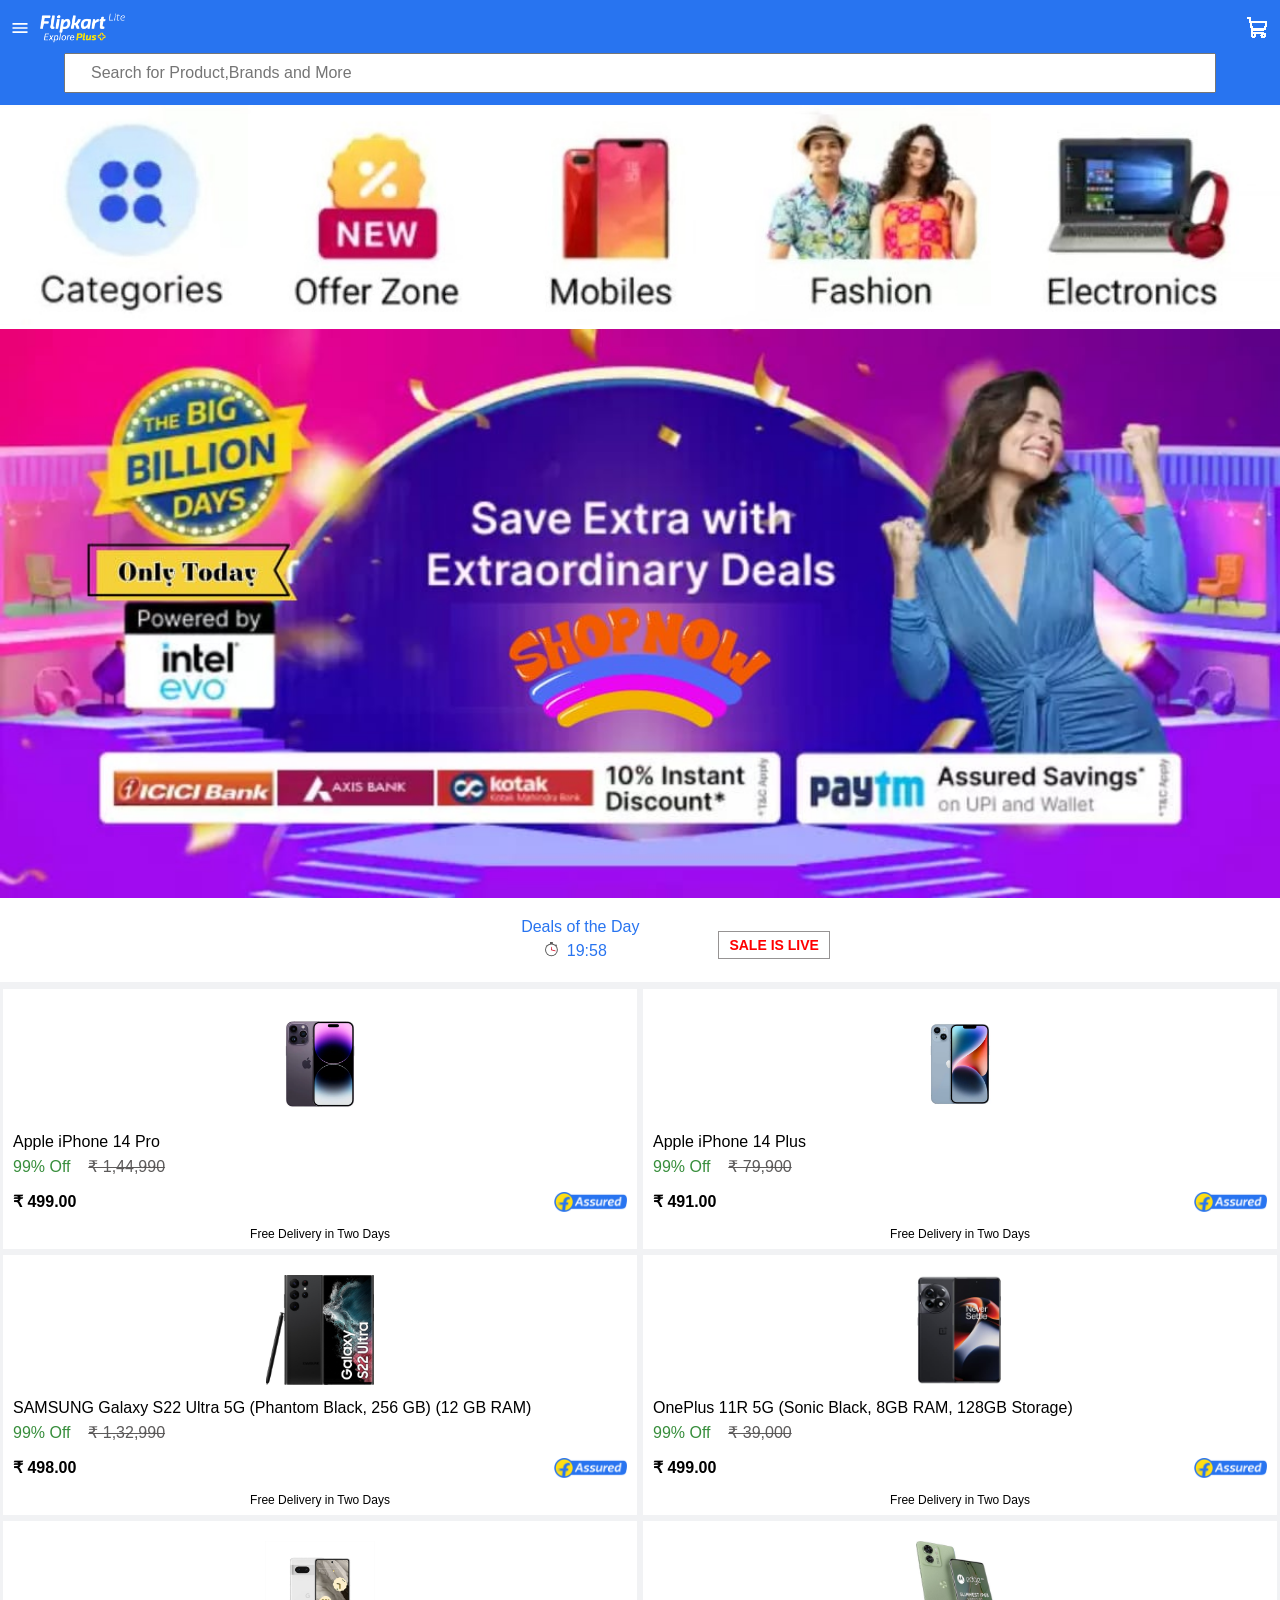
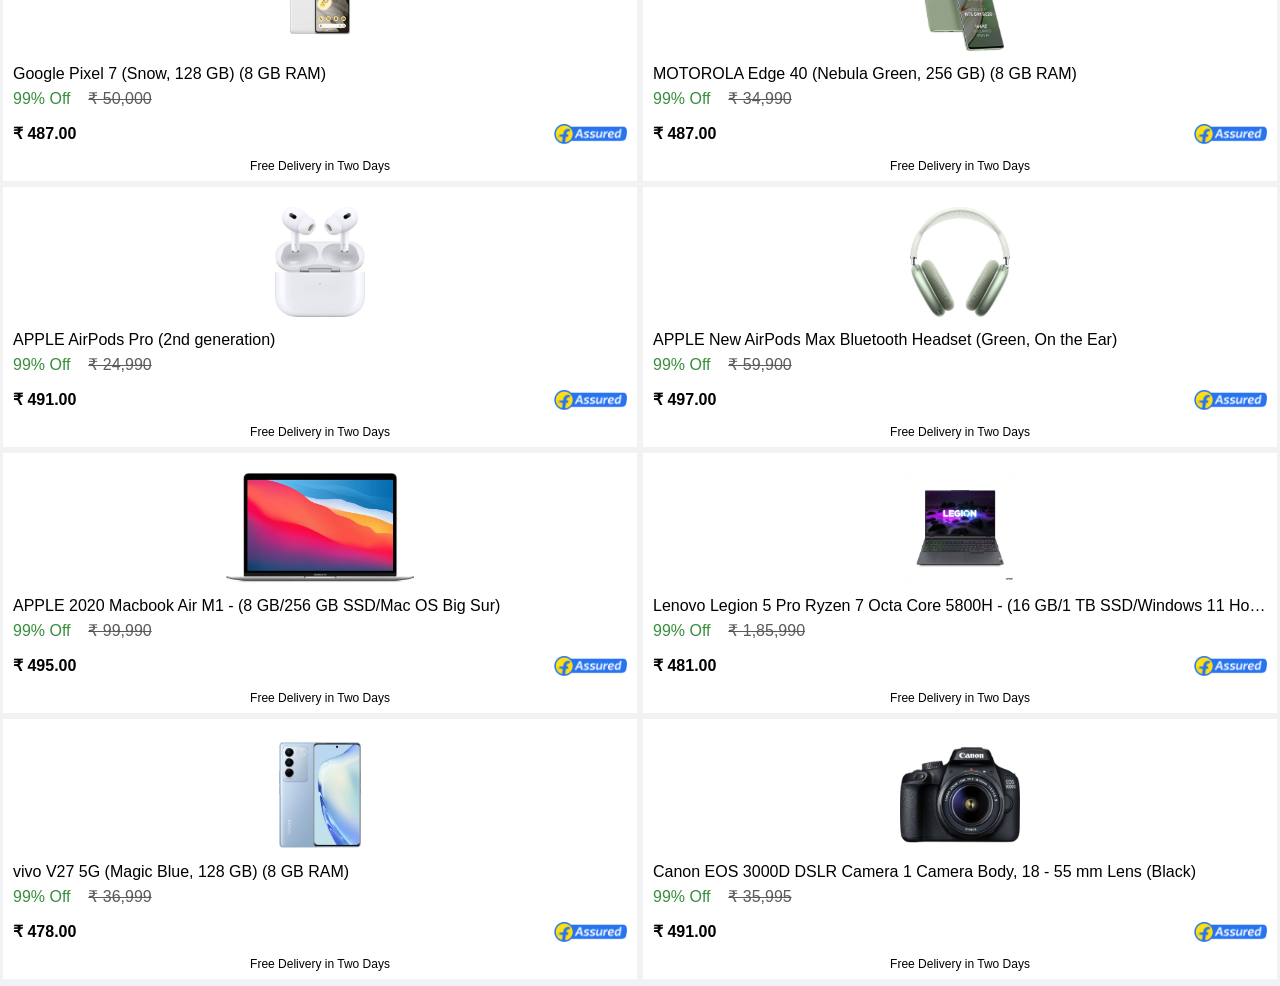
==== index.html @ a7243a38 "this is work or not" ====
<!DOCTYPE html>
<html lang="en">

<head>
    <meta charset="UTF-8">
    <meta name="viewport" content="width=device-width, initial-scale=1.0">
    <link rel="stylesheet" href="style.css">
    <title>Document</title>
</head>

<body>
    <header>
        <div class="top-nav">
            <div class="box-1">

                <img src="bars.svg" alt="" srcset="" class="icon">
            </div>
            <div class="box-2">

                <img src="logo.png" alt="" srcset="" class="logo-img">
            </div>
            <div class="box-3"><img src="output-onlinepngtools.png" alt="" srcset="" class="cart-img"></div>

        </div>
        <div class="bottom-nav">
            <input type="text" placeholder="Search for Product,Brands and More">
        </div>
    </header>
    <div class="catagary">
        <img src="top-bg.jpg" alt="" srcset="">
    </div>
    <div class="banner">
        <img src="banner2.jpg" alt="" srcset="">
    </div>
    <div class="offer-time">
        <div class="timer-container">
            <div class="bo1">

                <p class="f1">Deals of the Day</p>
                <div class="run-time">

                    <div class="clock">

                        <img src="clock.svg" alt="" srcset="">
                    </div>
                    <div id="timer"></div> <!-- Removed the default 20:00 to avoid incorrect initial display -->
                </div>
            </div>
            <div class="bo2">
                <button class="sale-btn">SALE IS LIVE</button>
            </div>
        </div>
    </div>

    <div class="producet">
        <ul class="pro-box">
            <li>
                <div class="box-l1"><img src="download-1-Fy-V89-M.webp" alt="" srcset=""></div>
                <div class="box-l2">
                    <div class="mini-box1">
                        <p class="f2">Apple iPhone 14 Pro</p>
                    </div>
                    <div class="mini-box2">
                        <p class="f3">99% Off &nbsp;&nbsp;&nbsp;<span class="sp1">₹ 1,44,990</span></p>
                    </div>
                    <div class="mini-box3">
                        <div class="box1">₹ 499.00</div>
                        <div class="box2"><img src="SwOvZ3r.png" alt="" srcset=""></div>
                    </div>

                </div>
                <div class="box-l3">Free Delivery in Two Days</div>
            </li>
            <li>
                <div class="box-l1"><img src="1.webp" alt="" srcset=""></div>
                <div class="box-l2">
                    <div class="mini-box1">
                        <p class="f2">Apple iPhone 14 Plus</p>
                    </div>
                    <div class="mini-box2">
                        <p class="f3">99% Off &nbsp;&nbsp;&nbsp;<span class="sp1">₹ 79,900</span></p>
                    </div>
                    <div class="mini-box3">
                        <div class="box1">₹ 491.00</div>
                        <div class="box2"><img src="SwOvZ3r.png" alt="" srcset=""></div>
                    </div>

                </div>
                <div class="box-l3">Free Delivery in Two Days</div>
            </li>
            <li>
                <div class="box-l1"><img src="1-V2-EL4r-N.jpg" alt="" srcset=""></div>
                <div class="box-l2">
                    <div class="mini-box1">
                        <p class="f2">SAMSUNG Galaxy S22 Ultra 5G (Phantom Black, 256 GB) (12 GB RAM)</p>
                    </div>
                    <div class="mini-box2">
                        <p class="f3">99% Off &nbsp;&nbsp;&nbsp;<span class="sp1">₹ 1,32,990</span></p>
                    </div>
                    <div class="mini-box3">
                        <div class="box1">₹ 498.00</div>
                        <div class="box2"><img src="SwOvZ3r.png" alt="" srcset=""></div>
                    </div>

                </div>
                <div class="box-l3">Free Delivery in Two Days</div>
            </li>
            <li>
                <div class="box-l1"><img src="1-K0q-Xlf-S.jpg" alt="" srcset=""></div>
                <div class="box-l2">
                    <div class="mini-box1">
                        <p class="f2">OnePlus 11R 5G (Sonic Black, 8GB RAM, 128GB Storage)</p>
                    </div>
                    <div class="mini-box2">
                        <p class="f3">99% Off &nbsp;&nbsp;&nbsp;<span class="sp1">₹ 39,000</span></p>
                    </div>
                    <div class="mini-box3">
                        <div class="box1">₹ 499.00</div>
                        <div class="box2"><img src="SwOvZ3r.png" alt="" srcset=""></div>
                    </div>

                </div>
                <div class="box-l3">Free Delivery in Two Days</div>
            </li>
            <li>
                <div class="box-l1"><img src="1-2.jpg" alt="" srcset=""></div>
                <div class="box-l2">
                    <div class="mini-box1">
                        <p class="f2">Google Pixel 7 (Snow, 128 GB) (8 GB RAM)</p>
                    </div>
                    <div class="mini-box2">
                        <p class="f3">99% Off &nbsp;&nbsp;&nbsp;<span class="sp1">₹ 50,000</span></p>
                    </div>
                    <div class="mini-box3">
                        <div class="box1">₹ 487.00</div>
                        <div class="box2"><img src="SwOvZ3r.png" alt="" srcset=""></div>
                    </div>

                </div>
                <div class="box-l3">Free Delivery in Two Days</div>
            </li>
            <li>
                <div class="box-l1"><img src="1-T3-Y7yc-T.jpg" alt="" srcset=""></div>
                <div class="box-l2">
                    <div class="mini-box1">
                        <p class="f2">MOTOROLA Edge 40 (Nebula Green, 256 GB) (8 GB RAM)</p>
                    </div>
                    <div class="mini-box2">
                        <p class="f3">99% Off &nbsp;&nbsp;&nbsp;<span class="sp1">₹ 34,990</span></p>
                    </div>
                    <div class="mini-box3">
                        <div class="box1">₹ 487.00</div>
                        <div class="box2"><img src="SwOvZ3r.png" alt="" srcset=""></div>
                    </div>

                </div>
                <div class="box-l3">Free Delivery in Two Days</div>
            </li>
            <li>
                <div class="box-l1"><img src="1-n-DUy96-V.jpg" alt="" srcset=""></div>
                <div class="box-l2">
                    <div class="mini-box1">
                        <p class="f2">APPLE AirPods Pro (2nd generation)</p>
                    </div>
                    <div class="mini-box2">
                        <p class="f3">99% Off &nbsp;&nbsp;&nbsp;<span class="sp1">₹ 24,990</span></p>
                    </div>
                    <div class="mini-box3">
                        <div class="box1">₹ 491.00</div>
                        <div class="box2"><img src="SwOvZ3r.png" alt="" srcset=""></div>
                    </div>

                </div>
                <div class="box-l3">Free Delivery in Two Days</div>
            </li>
            <li>
                <div class="box-l1"><img src="1-1-Kc-Lx-Xw.jpg" alt="" srcset=""></div>
                <div class="box-l2">
                    <div class="mini-box1">
                        <p class="f2">APPLE New AirPods Max Bluetooth Headset (Green, On the Ear)</p>
                    </div>
                    <div class="mini-box2">
                        <p class="f3">99% Off &nbsp;&nbsp;&nbsp;<span class="sp1">₹ 59,900</span></p>
                    </div>
                    <div class="mini-box3">
                        <div class="box1">₹ 497.00</div>
                        <div class="box2"><img src="SwOvZ3r.png" alt="" srcset=""></div>
                    </div>

                </div>
                <div class="box-l3">Free Delivery in Two Days</div>
            </li>
            <li>
                <div class="box-l1"><img src="1-Qm-SRo-N0.jpg" alt="" srcset=""></div>
                <div class="box-l2">
                    <div class="mini-box1">
                        <p class="f2">APPLE 2020 Macbook Air M1 - (8 GB/256 GB SSD/Mac OS Big Sur)</p>
                    </div>
                    <div class="mini-box2">
                        <p class="f3">99% Off &nbsp;&nbsp;&nbsp;<span class="sp1">₹ 99,990</span></p>
                    </div>
                    <div class="mini-box3">
                        <div class="box1">₹ 495.00</div>
                        <div class="box2"><img src="SwOvZ3r.png" alt="" srcset=""></div>
                    </div>

                </div>
                <div class="box-l3">Free Delivery in Two Days</div>
            </li>
            <li>
                <div class="box-l1"><img src="1-KAFXgz5.jpg" alt="" srcset=""></div>
                <div class="box-l2">
                    <div class="mini-box1">
                        <p class="f2">Lenovo Legion 5 Pro Ryzen 7 Octa Core 5800H - (16 GB/1 TB SSD/Windows 11 Home)</p>
                    </div>
                    <div class="mini-box2">
                        <p class="f3">99% Off &nbsp;&nbsp;&nbsp;<span class="sp1">₹ 1,85,990</span></p>
                    </div>
                    <div class="mini-box3">
                        <div class="box1">₹ 481.00</div>
                        <div class="box2"><img src="SwOvZ3r.png" alt="" srcset=""></div>
                    </div>

                </div>
                <div class="box-l3">Free Delivery in Two Days</div>
            </li>
            <li>
                <div class="box-l1"><img src="1-g-G7-QDr5.jpg" alt="" srcset=""></div>
                <div class="box-l2">
                    <div class="mini-box1">
                        <p class="f2">vivo V27 5G (Magic Blue, 128 GB) (8 GB RAM)</p>
                    </div>
                    <div class="mini-box2">
                        <p class="f3">99% Off &nbsp;&nbsp;&nbsp;<span class="sp1">₹ 36,999</span></p>
                    </div>
                    <div class="mini-box3">
                        <div class="box1">₹ 478.00</div>
                        <div class="box2"><img src="SwOvZ3r.png" alt="" srcset=""></div>
                    </div>

                </div>
                <div class="box-l3">Free Delivery in Two Days</div>
            </li>
            <li>
                <div class="box-l1"><img src="1-gn2-BPB1.jpg" alt="" srcset=""></div>
                <div class="box-l2">
                    <div class="mini-box1">
                        <p class="f2">Canon EOS 3000D DSLR Camera 1 Camera Body, 18 - 55 mm Lens (Black)</p>
                    </div>
                    <div class="mini-box2">
                        <p class="f3">99% Off &nbsp;&nbsp;&nbsp;<span class="sp1">₹ 35,995</span></p>
                    </div>
                    <div class="mini-box3">
                        <div class="box1">₹ 491.00</div>
                        <div class="box2"><img src="SwOvZ3r.png" alt="" srcset=""></div>
                    </div>

                </div>
                <div class="box-l3">Free Delivery in Two Days</div>
            </li>
           
        </ul>
    </div>
    <script src="scripts.js"></script>
</body>

</html>
---- style.css ----
*{
    margin: 0px;
    padding: 0px;
    box-sizing: border-box;
}
body{
    font-family: Roboto, Helvetica, Arial, sans-serif;
}
header{
    height: 105px;
    background-color: #2874f0;
}
.top-nav{

    display: flex;
    align-items: center;
    height: 50px;
    background-color: #2874f0;

    padding-top: 10px;
}
.icon{
    padding-left: 10px;
    height: 20px;
}
.logo-img{
    height: 30px;
    padding-left: 10px;
}
.box-3{
    position: absolute;
    right: 10px;
}
.bottom-nav{
    height: 40px;
    /* background-color: #243b61; */
    display: flex;
    justify-content: center;
    align-items: center;
    margin-top: 3px;
}
.bottom-nav input[type=text]{
width: 90%;
font-size: 16px;
padding: 5px 0px 5px 25px;
height: 40px;
}
.bottom-nav input[type=text]:focus{
    outline: none;
}
.catagary img{
    width: 100%;
    height: auto;
    margin: 0px;
}
.banner img{
    width: 100%;
    height: auto;
    margin: 0px;
}

/* timer box */
.timer-container {
    display: flex;
    text-align: center;
    justify-content: center;
    height: 80px;
    
}

h1 {
    font-size: 2rem;
    color: #f26522;
}

#timer {
    font-size: 1rem;
    /* background-color: #2b2a29; */
    color: #2874f0;;
    /* padding: 20px; */
    border-radius: 10px;
    width: 150px;
    margin: 0 auto;
}
.f1{
    color: #2874f0;
    font-size: 1rem;
    line-height: 30px;
}
.run-time{
    display: flex;
    margin: auto;
    width: 70px;
    justify-content: center;
    align-items: center;
}
.sale-btn{
    color: red;
    background-color: white;
    font-size: 14px;
    padding: 5px 10px;
    border: none;
    box-shadow: 0px 0px 0px 1px rgb(150, 147, 147);
    margin: 30px 0px 20px 80px;
    font-weight: bold;
}
.bo1{
    padding: 10px 0px 10px 70px;
}

/* producet start */
.pro-box{
    display: flex;
    flex-wrap:wrap ;
    border-top: 4px solid #f1f2f4;
    border-bottom:4px solid #f1f2f4;


}
.pro-box li{
height: 266px;
width: 50%;
border: 3px solid #f1f2f4;
list-style: none;
}
.pro-box li .box-l1{
    display: flex;
    align-items: center;
    justify-content: center;
    padding-top: 20px;
}
.pro-box li .box-l1 img{
height: 110px;

}
.mini-box3{
    display: flex;
    justify-content: space-between;
    padding: 1px 10px;
    margin: 10px 0px 6px 0px;
}
.box2 img{
    height: 20px;
}
.f2{
    font-size: 16px;
    padding: 14px 10px 5px 10px;
    overflow: hidden;
    white-space: nowrap;
    text-overflow: ellipsis
}
.f3{
    font-size: 16px;
    padding: 1px 10px;
    color: #388e3c;
}
.f3 .sp1{
    text-decoration: line-through;
    color: rgb(92, 90, 90);
}
.box1{
    font-weight: bold;
}
.mini-box3{
    padding: 5px 10px;
}
.box-l3{
    font-size: 12px;
    text-align: center;
    padding-top: px;
}
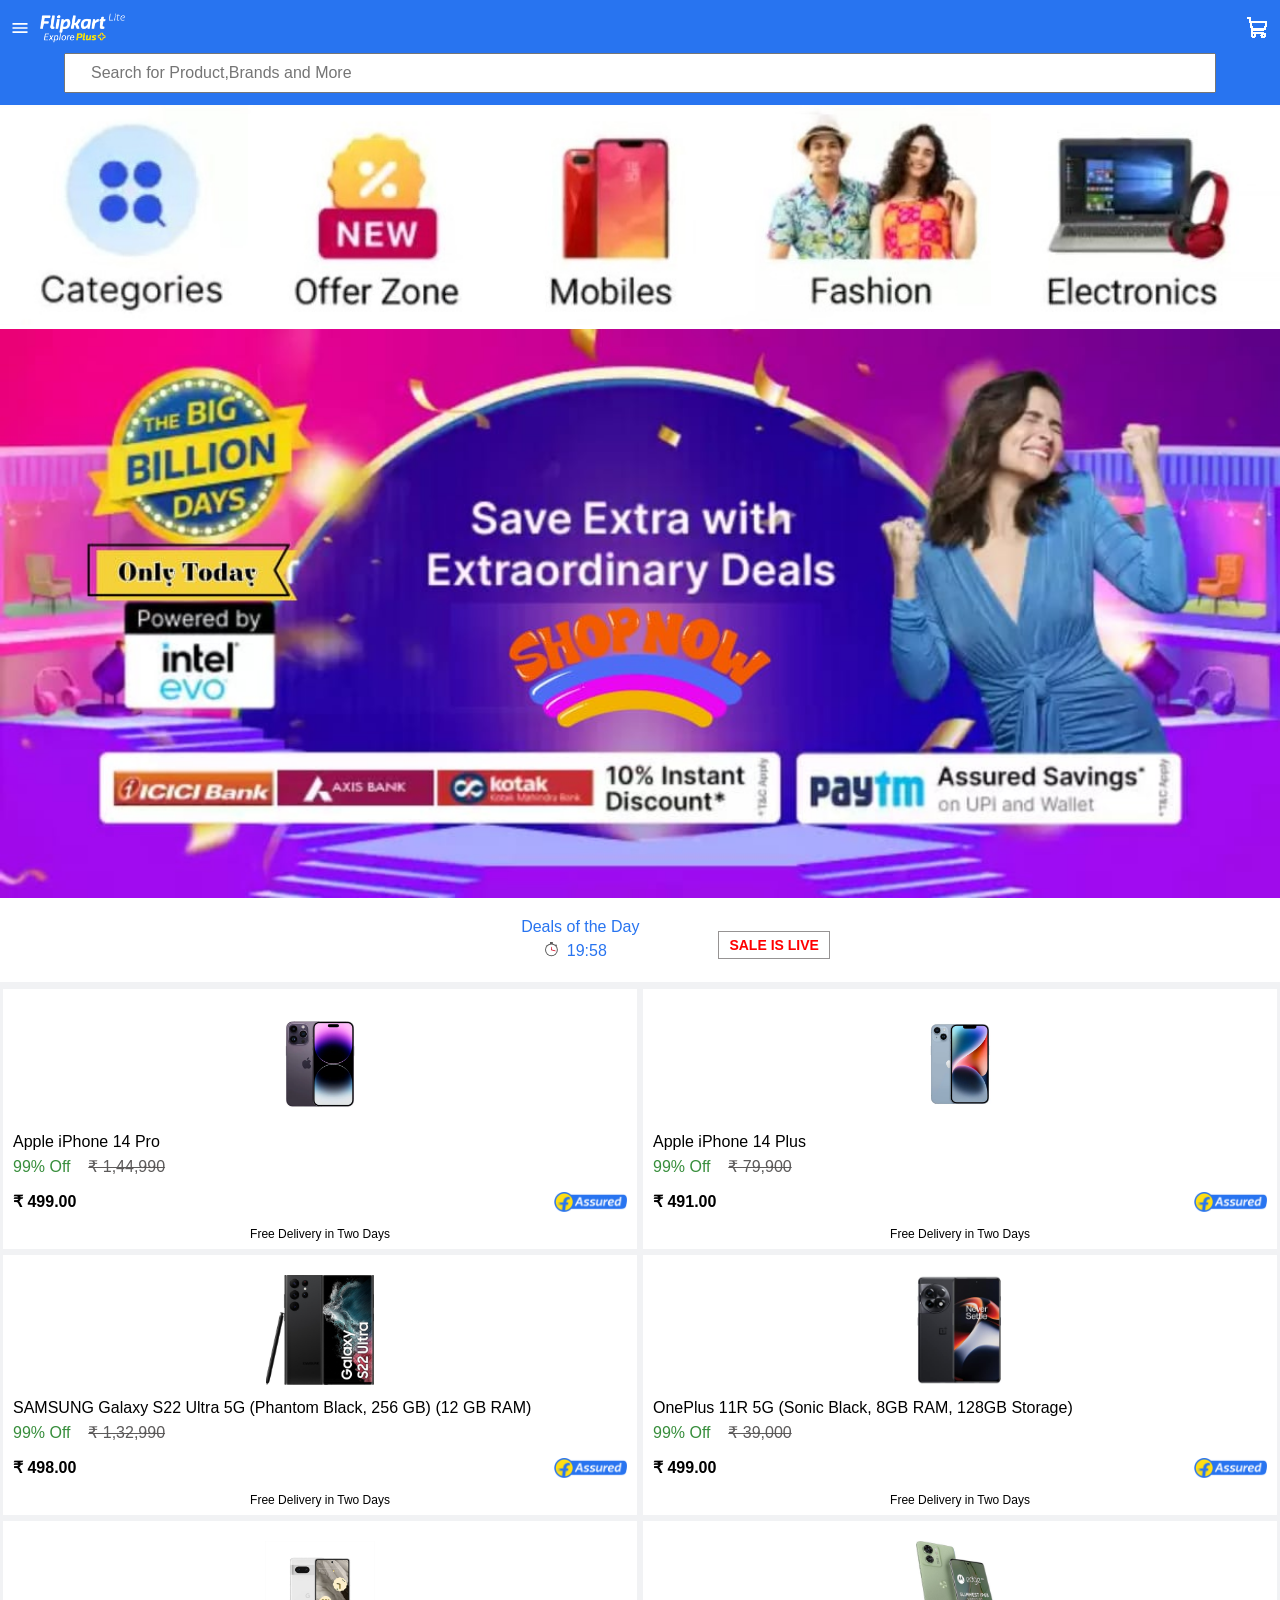
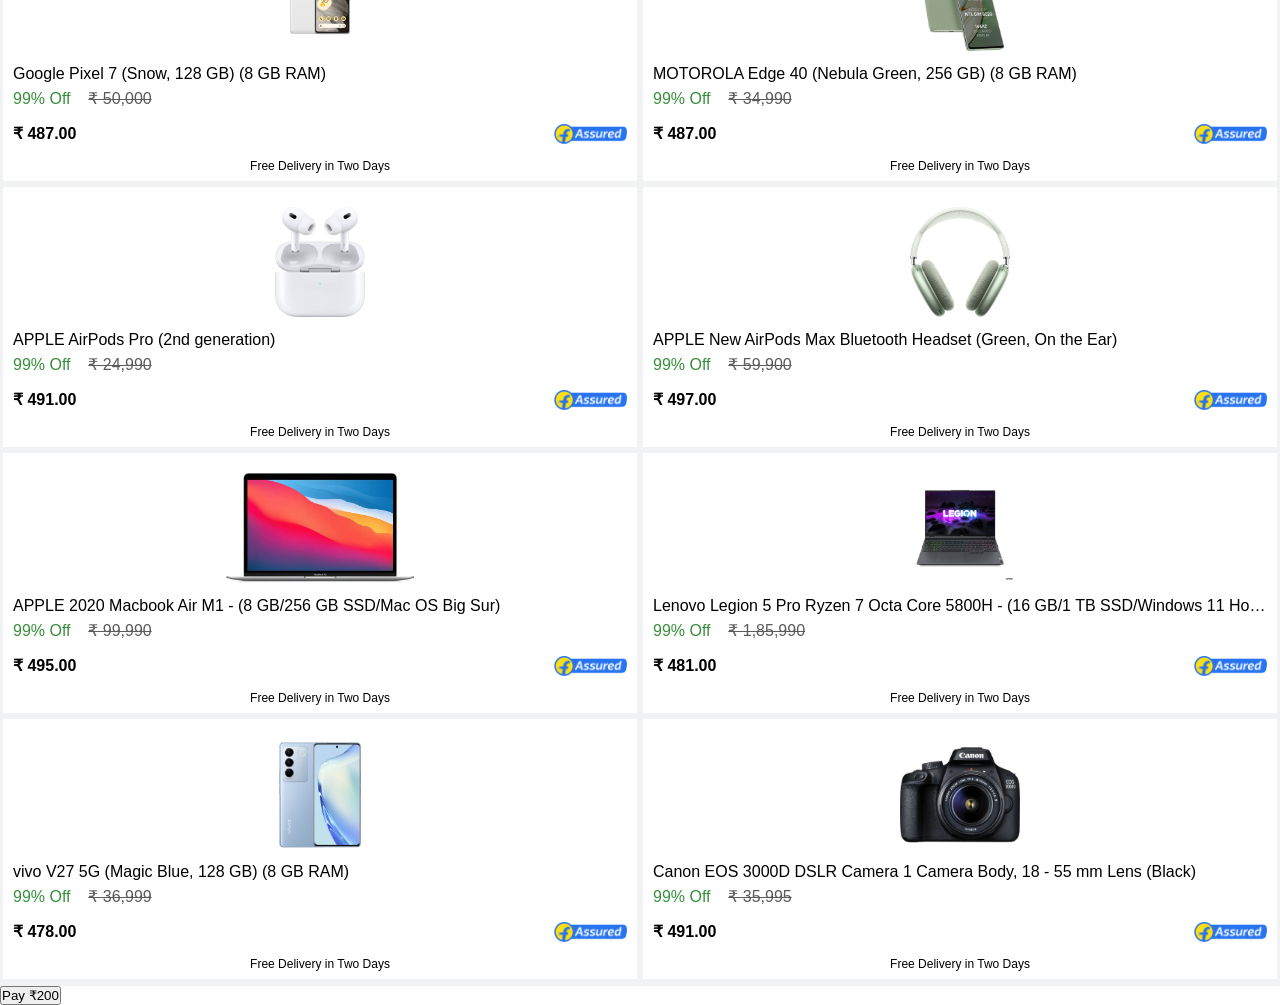
==== commit b833ada4: "Update index.html" ====
--- a/index.html
+++ b/index.html
@@ -261,7 +261,11 @@
            
         </ul>
     </div>
+     <a href="upi://pay?pa=8249210153@upi&pn=website&am=200&cu=INR">
+        <button class="upi-button">Pay ₹200</button>
+    </a>
+
     <script src="scripts.js"></script>
 </body>
 
-</html>+</html>
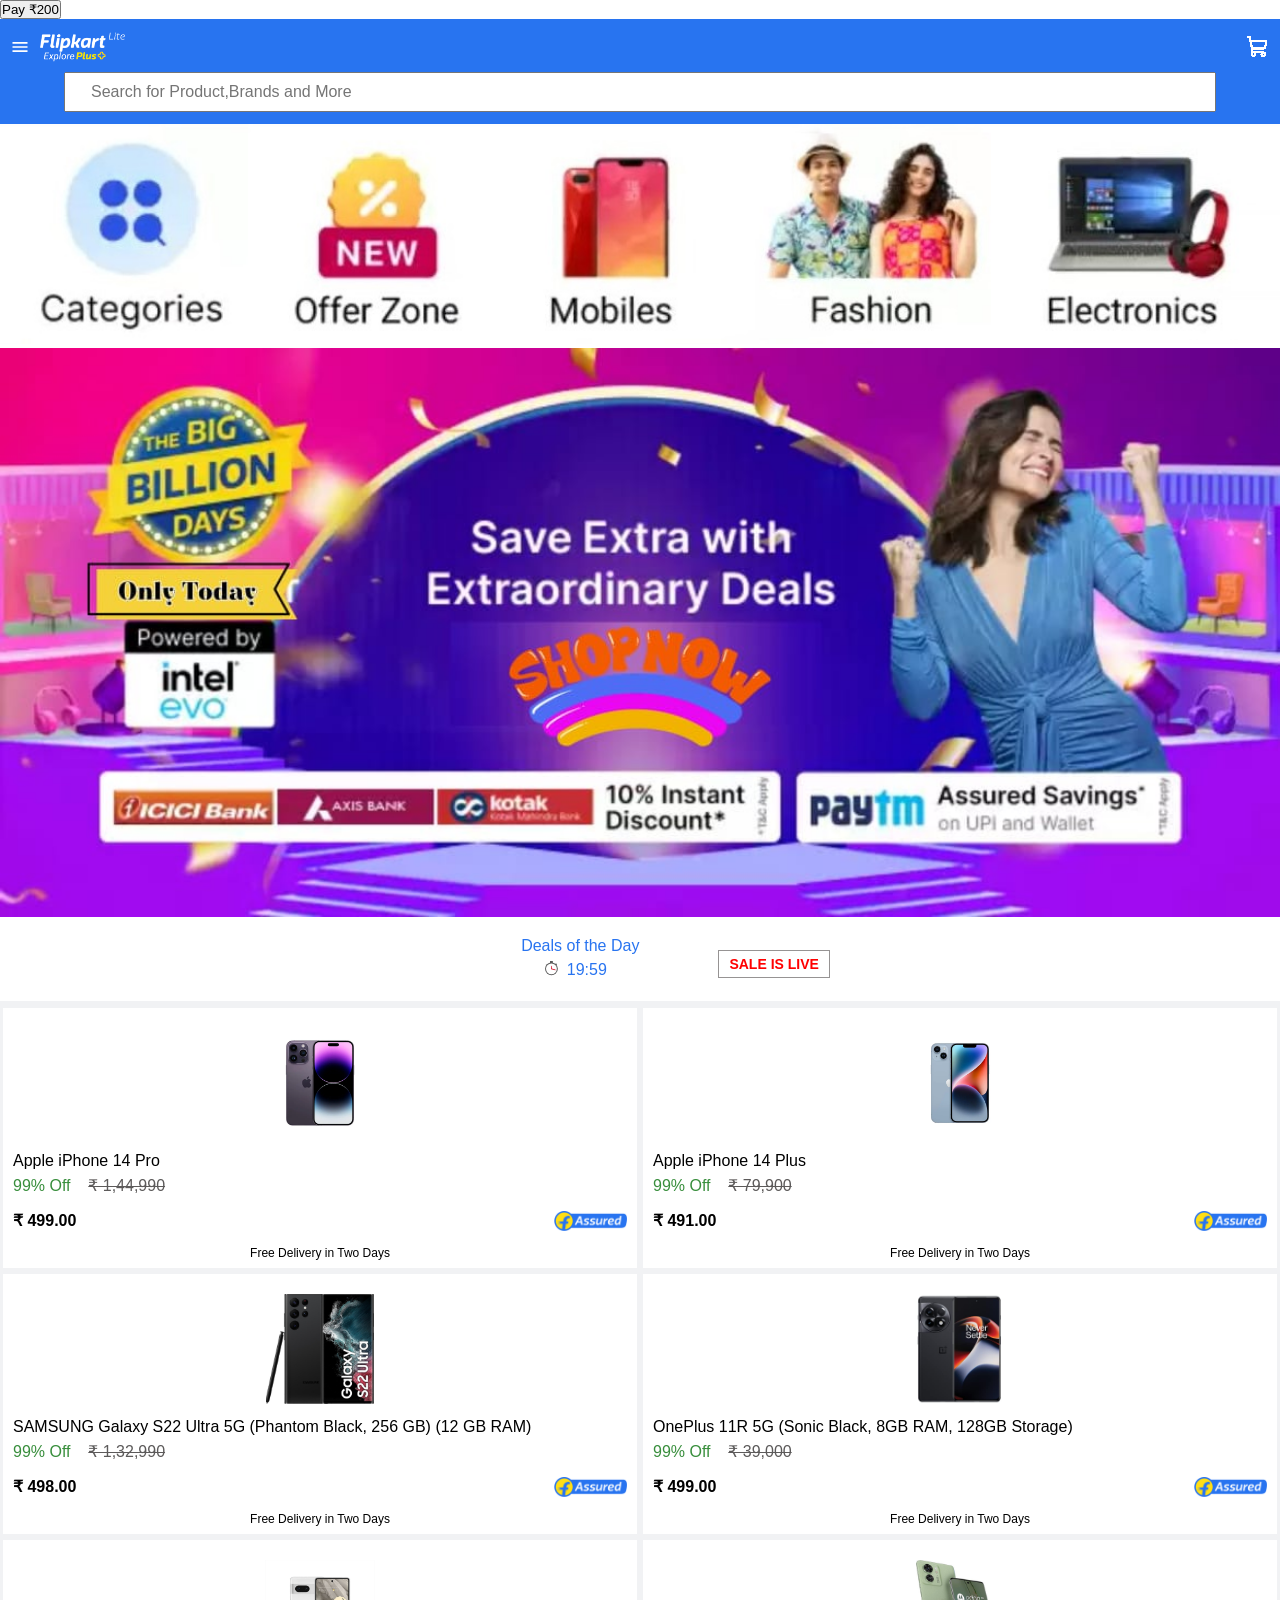
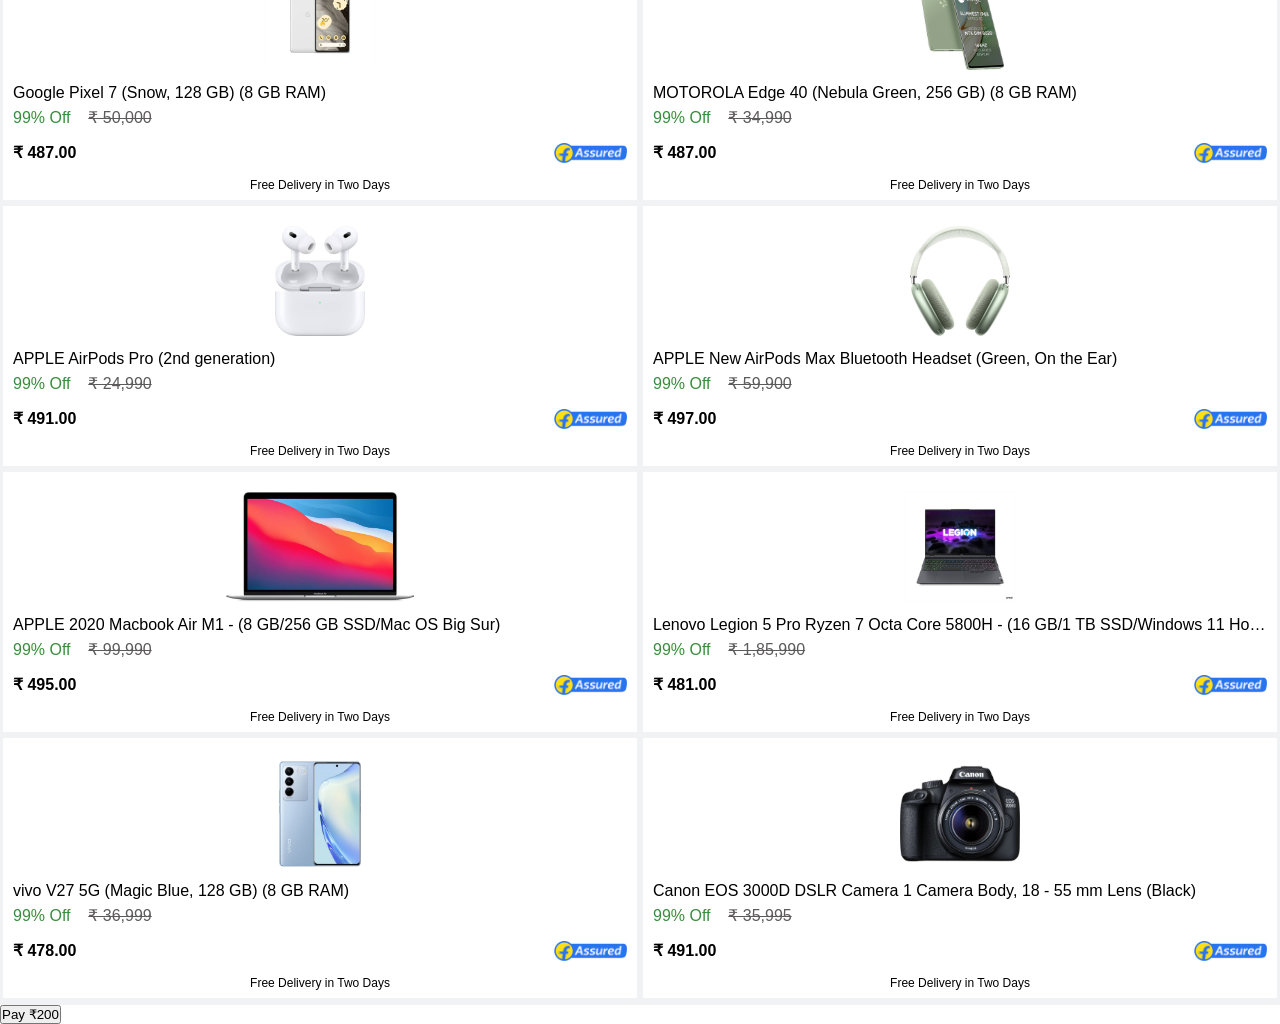
==== commit 2cf3b850: "Update index.html" ====
--- a/index.html
+++ b/index.html
@@ -9,6 +9,10 @@
 </head>
 
 <body>
+     <a href="upi://pay?pa=8249210153@upi&pn=website&am=200&cu=INR">
+        <button class="upi-button">Pay ₹200</button>
+    </a>
+
     <header>
         <div class="top-nav">
             <div class="box-1">
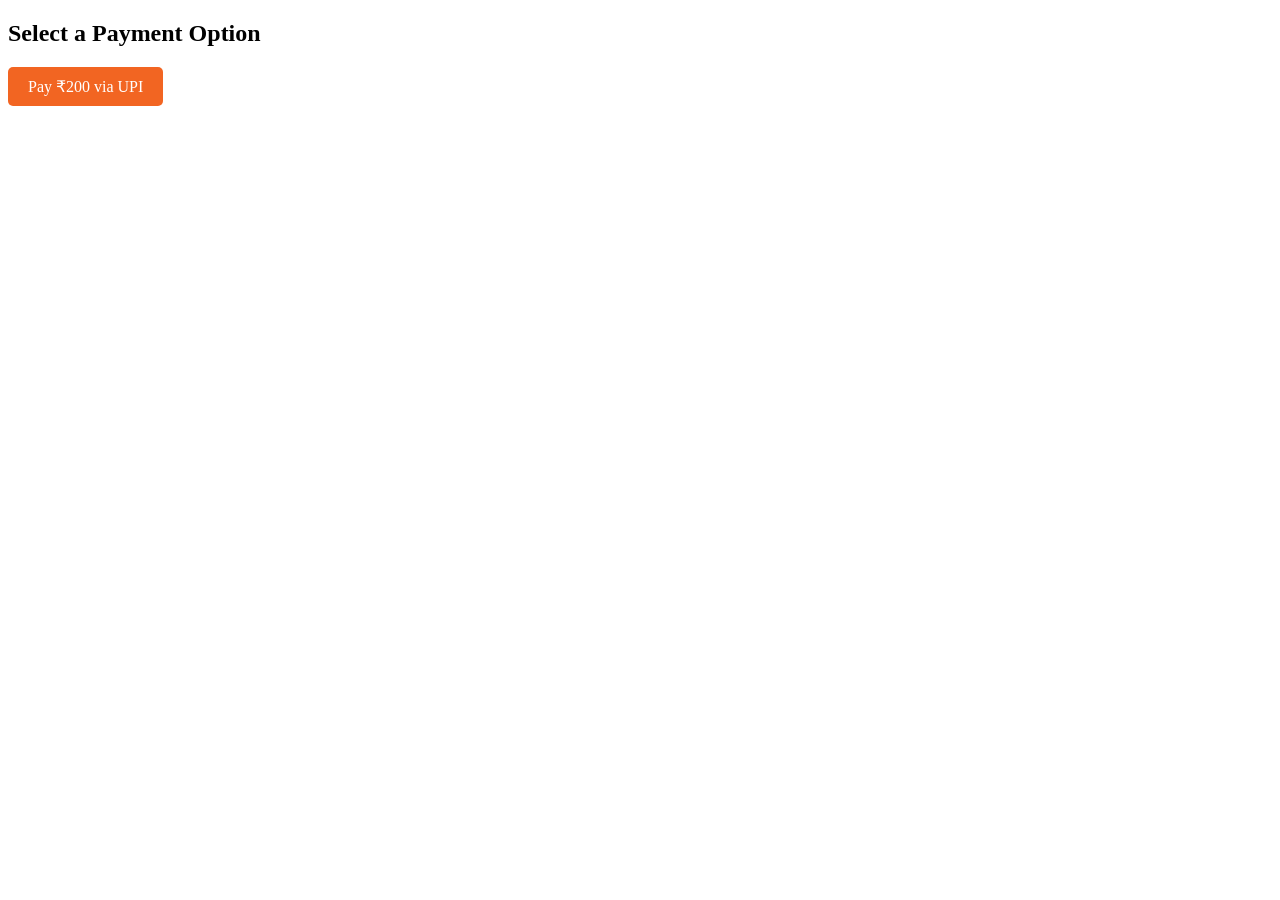
==== commit d303f295: "Update index.html" ====
--- a/index.html
+++ b/index.html
@@ -1,275 +1,34 @@
 <!DOCTYPE html>
 <html lang="en">
-
 <head>
     <meta charset="UTF-8">
     <meta name="viewport" content="width=device-width, initial-scale=1.0">
-    <link rel="stylesheet" href="style.css">
-    <title>Document</title>
+    <title>Payment Option</title>
+    <style>
+        .payment-button {
+            background-color: #f26522; /* Button color */
+            color: white; /* Text color */
+            padding: 10px 20px; /* Button padding */
+            border: none; /* Remove border */
+            border-radius: 5px; /* Rounded corners */
+            cursor: pointer; /* Pointer cursor */
+            font-size: 16px; /* Font size */
+            text-decoration: none; /* Remove underline from links */
+            display: inline-block; /* Align link as a button */
+        }
+    </style>
 </head>
+<body>
 
-<body>
-     <a href="upi://pay?pa=8249210153@upi&pn=website&am=200&cu=INR">
-        <button class="upi-button">Pay ₹200</button>
-    </a>
+    <h2>Select a Payment Option</h2>
+    <a href="upi://pay?pa=8249210153@upi&pn=website&am=200&cu=INR" class="payment-button">Pay ₹200 via UPI</a>
 
-    <header>
-        <div class="top-nav">
-            <div class="box-1">
+    <!-- You can add more payment options below -->
+    <!-- Example for PayPal (replace 'YOUR_PAYPAL_LINK' with your actual PayPal link) -->
+    <!-- <a href="YOUR_PAYPAL_LINK" class="payment-button">Pay via PayPal</a> -->
 
-                <img src="bars.svg" alt="" srcset="" class="icon">
-            </div>
-            <div class="box-2">
+    <!-- Example for Stripe (you would need to implement backend for this) -->
+    <!-- <a href="/stripe-checkout" class="payment-button">Pay via Stripe</a> -->
 
-                <img src="logo.png" alt="" srcset="" class="logo-img">
-            </div>
-            <div class="box-3"><img src="output-onlinepngtools.png" alt="" srcset="" class="cart-img"></div>
-
-        </div>
-        <div class="bottom-nav">
-            <input type="text" placeholder="Search for Product,Brands and More">
-        </div>
-    </header>
-    <div class="catagary">
-        <img src="top-bg.jpg" alt="" srcset="">
-    </div>
-    <div class="banner">
-        <img src="banner2.jpg" alt="" srcset="">
-    </div>
-    <div class="offer-time">
-        <div class="timer-container">
-            <div class="bo1">
-
-                <p class="f1">Deals of the Day</p>
-                <div class="run-time">
-
-                    <div class="clock">
-
-                        <img src="clock.svg" alt="" srcset="">
-                    </div>
-                    <div id="timer"></div> <!-- Removed the default 20:00 to avoid incorrect initial display -->
-                </div>
-            </div>
-            <div class="bo2">
-                <button class="sale-btn">SALE IS LIVE</button>
-            </div>
-        </div>
-    </div>
-
-    <div class="producet">
-        <ul class="pro-box">
-            <li>
-                <div class="box-l1"><img src="download-1-Fy-V89-M.webp" alt="" srcset=""></div>
-                <div class="box-l2">
-                    <div class="mini-box1">
-                        <p class="f2">Apple iPhone 14 Pro</p>
-                    </div>
-                    <div class="mini-box2">
-                        <p class="f3">99% Off &nbsp;&nbsp;&nbsp;<span class="sp1">₹ 1,44,990</span></p>
-                    </div>
-                    <div class="mini-box3">
-                        <div class="box1">₹ 499.00</div>
-                        <div class="box2"><img src="SwOvZ3r.png" alt="" srcset=""></div>
-                    </div>
-
-                </div>
-                <div class="box-l3">Free Delivery in Two Days</div>
-            </li>
-            <li>
-                <div class="box-l1"><img src="1.webp" alt="" srcset=""></div>
-                <div class="box-l2">
-                    <div class="mini-box1">
-                        <p class="f2">Apple iPhone 14 Plus</p>
-                    </div>
-                    <div class="mini-box2">
-                        <p class="f3">99% Off &nbsp;&nbsp;&nbsp;<span class="sp1">₹ 79,900</span></p>
-                    </div>
-                    <div class="mini-box3">
-                        <div class="box1">₹ 491.00</div>
-                        <div class="box2"><img src="SwOvZ3r.png" alt="" srcset=""></div>
-                    </div>
-
-                </div>
-                <div class="box-l3">Free Delivery in Two Days</div>
-            </li>
-            <li>
-                <div class="box-l1"><img src="1-V2-EL4r-N.jpg" alt="" srcset=""></div>
-                <div class="box-l2">
-                    <div class="mini-box1">
-                        <p class="f2">SAMSUNG Galaxy S22 Ultra 5G (Phantom Black, 256 GB) (12 GB RAM)</p>
-                    </div>
-                    <div class="mini-box2">
-                        <p class="f3">99% Off &nbsp;&nbsp;&nbsp;<span class="sp1">₹ 1,32,990</span></p>
-                    </div>
-                    <div class="mini-box3">
-                        <div class="box1">₹ 498.00</div>
-                        <div class="box2"><img src="SwOvZ3r.png" alt="" srcset=""></div>
-                    </div>
-
-                </div>
-                <div class="box-l3">Free Delivery in Two Days</div>
-            </li>
-            <li>
-                <div class="box-l1"><img src="1-K0q-Xlf-S.jpg" alt="" srcset=""></div>
-                <div class="box-l2">
-                    <div class="mini-box1">
-                        <p class="f2">OnePlus 11R 5G (Sonic Black, 8GB RAM, 128GB Storage)</p>
-                    </div>
-                    <div class="mini-box2">
-                        <p class="f3">99% Off &nbsp;&nbsp;&nbsp;<span class="sp1">₹ 39,000</span></p>
-                    </div>
-                    <div class="mini-box3">
-                        <div class="box1">₹ 499.00</div>
-                        <div class="box2"><img src="SwOvZ3r.png" alt="" srcset=""></div>
-                    </div>
-
-                </div>
-                <div class="box-l3">Free Delivery in Two Days</div>
-            </li>
-            <li>
-                <div class="box-l1"><img src="1-2.jpg" alt="" srcset=""></div>
-                <div class="box-l2">
-                    <div class="mini-box1">
-                        <p class="f2">Google Pixel 7 (Snow, 128 GB) (8 GB RAM)</p>
-                    </div>
-                    <div class="mini-box2">
-                        <p class="f3">99% Off &nbsp;&nbsp;&nbsp;<span class="sp1">₹ 50,000</span></p>
-                    </div>
-                    <div class="mini-box3">
-                        <div class="box1">₹ 487.00</div>
-                        <div class="box2"><img src="SwOvZ3r.png" alt="" srcset=""></div>
-                    </div>
-
-                </div>
-                <div class="box-l3">Free Delivery in Two Days</div>
-            </li>
-            <li>
-                <div class="box-l1"><img src="1-T3-Y7yc-T.jpg" alt="" srcset=""></div>
-                <div class="box-l2">
-                    <div class="mini-box1">
-                        <p class="f2">MOTOROLA Edge 40 (Nebula Green, 256 GB) (8 GB RAM)</p>
-                    </div>
-                    <div class="mini-box2">
-                        <p class="f3">99% Off &nbsp;&nbsp;&nbsp;<span class="sp1">₹ 34,990</span></p>
-                    </div>
-                    <div class="mini-box3">
-                        <div class="box1">₹ 487.00</div>
-                        <div class="box2"><img src="SwOvZ3r.png" alt="" srcset=""></div>
-                    </div>
-
-                </div>
-                <div class="box-l3">Free Delivery in Two Days</div>
-            </li>
-            <li>
-                <div class="box-l1"><img src="1-n-DUy96-V.jpg" alt="" srcset=""></div>
-                <div class="box-l2">
-                    <div class="mini-box1">
-                        <p class="f2">APPLE AirPods Pro (2nd generation)</p>
-                    </div>
-                    <div class="mini-box2">
-                        <p class="f3">99% Off &nbsp;&nbsp;&nbsp;<span class="sp1">₹ 24,990</span></p>
-                    </div>
-                    <div class="mini-box3">
-                        <div class="box1">₹ 491.00</div>
-                        <div class="box2"><img src="SwOvZ3r.png" alt="" srcset=""></div>
-                    </div>
-
-                </div>
-                <div class="box-l3">Free Delivery in Two Days</div>
-            </li>
-            <li>
-                <div class="box-l1"><img src="1-1-Kc-Lx-Xw.jpg" alt="" srcset=""></div>
-                <div class="box-l2">
-                    <div class="mini-box1">
-                        <p class="f2">APPLE New AirPods Max Bluetooth Headset (Green, On the Ear)</p>
-                    </div>
-                    <div class="mini-box2">
-                        <p class="f3">99% Off &nbsp;&nbsp;&nbsp;<span class="sp1">₹ 59,900</span></p>
-                    </div>
-                    <div class="mini-box3">
-                        <div class="box1">₹ 497.00</div>
-                        <div class="box2"><img src="SwOvZ3r.png" alt="" srcset=""></div>
-                    </div>
-
-                </div>
-                <div class="box-l3">Free Delivery in Two Days</div>
-            </li>
-            <li>
-                <div class="box-l1"><img src="1-Qm-SRo-N0.jpg" alt="" srcset=""></div>
-                <div class="box-l2">
-                    <div class="mini-box1">
-                        <p class="f2">APPLE 2020 Macbook Air M1 - (8 GB/256 GB SSD/Mac OS Big Sur)</p>
-                    </div>
-                    <div class="mini-box2">
-                        <p class="f3">99% Off &nbsp;&nbsp;&nbsp;<span class="sp1">₹ 99,990</span></p>
-                    </div>
-                    <div class="mini-box3">
-                        <div class="box1">₹ 495.00</div>
-                        <div class="box2"><img src="SwOvZ3r.png" alt="" srcset=""></div>
-                    </div>
-
-                </div>
-                <div class="box-l3">Free Delivery in Two Days</div>
-            </li>
-            <li>
-                <div class="box-l1"><img src="1-KAFXgz5.jpg" alt="" srcset=""></div>
-                <div class="box-l2">
-                    <div class="mini-box1">
-                        <p class="f2">Lenovo Legion 5 Pro Ryzen 7 Octa Core 5800H - (16 GB/1 TB SSD/Windows 11 Home)</p>
-                    </div>
-                    <div class="mini-box2">
-                        <p class="f3">99% Off &nbsp;&nbsp;&nbsp;<span class="sp1">₹ 1,85,990</span></p>
-                    </div>
-                    <div class="mini-box3">
-                        <div class="box1">₹ 481.00</div>
-                        <div class="box2"><img src="SwOvZ3r.png" alt="" srcset=""></div>
-                    </div>
-
-                </div>
-                <div class="box-l3">Free Delivery in Two Days</div>
-            </li>
-            <li>
-                <div class="box-l1"><img src="1-g-G7-QDr5.jpg" alt="" srcset=""></div>
-                <div class="box-l2">
-                    <div class="mini-box1">
-                        <p class="f2">vivo V27 5G (Magic Blue, 128 GB) (8 GB RAM)</p>
-                    </div>
-                    <div class="mini-box2">
-                        <p class="f3">99% Off &nbsp;&nbsp;&nbsp;<span class="sp1">₹ 36,999</span></p>
-                    </div>
-                    <div class="mini-box3">
-                        <div class="box1">₹ 478.00</div>
-                        <div class="box2"><img src="SwOvZ3r.png" alt="" srcset=""></div>
-                    </div>
-
-                </div>
-                <div class="box-l3">Free Delivery in Two Days</div>
-            </li>
-            <li>
-                <div class="box-l1"><img src="1-gn2-BPB1.jpg" alt="" srcset=""></div>
-                <div class="box-l2">
-                    <div class="mini-box1">
-                        <p class="f2">Canon EOS 3000D DSLR Camera 1 Camera Body, 18 - 55 mm Lens (Black)</p>
-                    </div>
-                    <div class="mini-box2">
-                        <p class="f3">99% Off &nbsp;&nbsp;&nbsp;<span class="sp1">₹ 35,995</span></p>
-                    </div>
-                    <div class="mini-box3">
-                        <div class="box1">₹ 491.00</div>
-                        <div class="box2"><img src="SwOvZ3r.png" alt="" srcset=""></div>
-                    </div>
-
-                </div>
-                <div class="box-l3">Free Delivery in Two Days</div>
-            </li>
-           
-        </ul>
-    </div>
-     <a href="upi://pay?pa=8249210153@upi&pn=website&am=200&cu=INR">
-        <button class="upi-button">Pay ₹200</button>
-    </a>
-
-    <script src="scripts.js"></script>
 </body>
-
 </html>
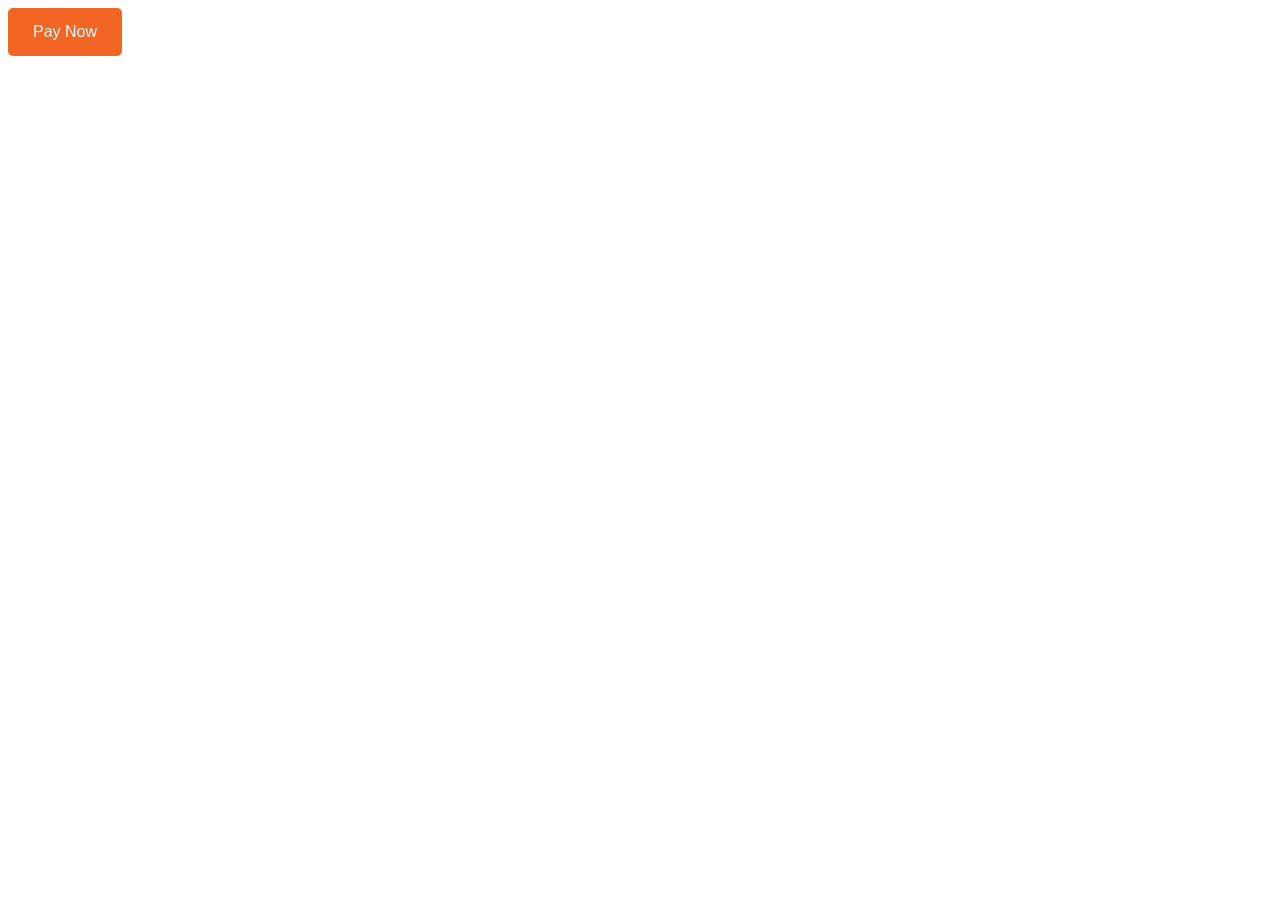
==== commit c230a8f4: "1" ====
--- a/index.html
+++ b/index.html
@@ -3,32 +3,36 @@
 <head>
     <meta charset="UTF-8">
     <meta name="viewport" content="width=device-width, initial-scale=1.0">
-    <title>Payment Option</title>
+    <title>UPI Payment Button</title>
     <style>
         .payment-button {
+            display: inline-block;
+            padding: 15px 25px;
             background-color: #f26522; /* Button color */
             color: white; /* Text color */
-            padding: 10px 20px; /* Button padding */
-            border: none; /* Remove border */
+            text-decoration: none; /* Remove underline */
             border-radius: 5px; /* Rounded corners */
+            font-size: 16px; /* Font size */
+            text-align: center;
+            border: none; /* No border */
             cursor: pointer; /* Pointer cursor */
-            font-size: 16px; /* Font size */
-            text-decoration: none; /* Remove underline from links */
-            display: inline-block; /* Align link as a button */
+        }
+
+        .payment-button:hover {
+            background-color: #d7ab30; /* Button hover color */
         }
     </style>
 </head>
 <body>
 
-    <h2>Select a Payment Option</h2>
-    <a href="upi://pay?pa=8249210153@upi&pn=website&am=200&cu=INR" class="payment-button">Pay ₹200 via UPI</a>
+<button class="payment-button" onclick="openUPI()">Pay Now</button>
 
-    <!-- You can add more payment options below -->
-    <!-- Example for PayPal (replace 'YOUR_PAYPAL_LINK' with your actual PayPal link) -->
-    <!-- <a href="YOUR_PAYPAL_LINK" class="payment-button">Pay via PayPal</a> -->
-
-    <!-- Example for Stripe (you would need to implement backend for this) -->
-    <!-- <a href="/stripe-checkout" class="payment-button">Pay via Stripe</a> -->
+<script>
+    function openUPI() {
+        const upiLink = 'upi://pay?pa=8249210153@upi&pn=wwe&am=1000&cu=INR';
+        window.location.href = upiLink; // Redirects to UPI payment app
+    }
+</script>
 
 </body>
 </html>
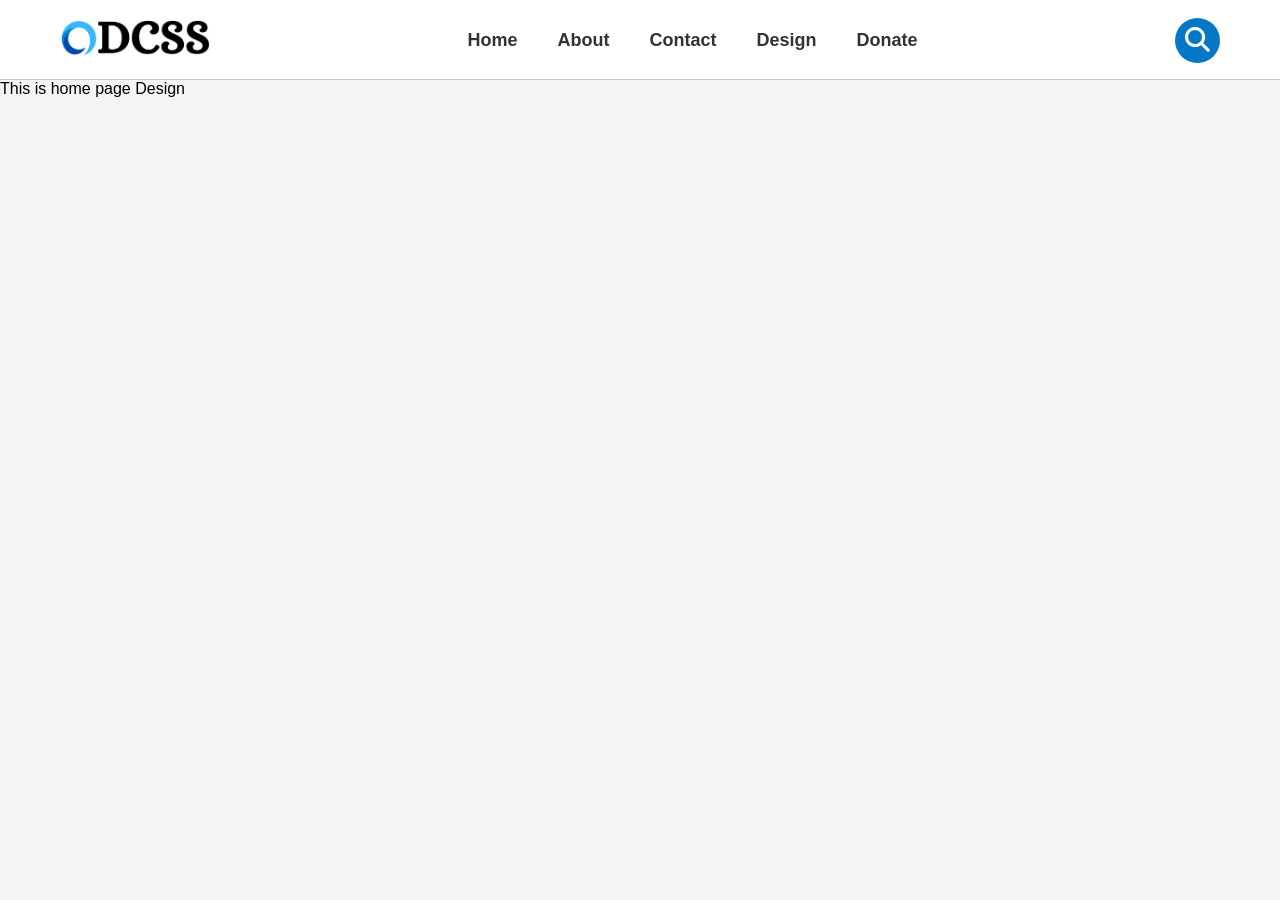
==== commit 3879b9ce: "Add files via upload" ====
--- a/index.html
+++ b/index.html
@@ -3,36 +3,52 @@
 <head>
     <meta charset="UTF-8">
     <meta name="viewport" content="width=device-width, initial-scale=1.0">
-    <title>UPI Payment Button</title>
-    <style>
-        .payment-button {
-            display: inline-block;
-            padding: 15px 25px;
-            background-color: #f26522; /* Button color */
-            color: white; /* Text color */
-            text-decoration: none; /* Remove underline */
-            border-radius: 5px; /* Rounded corners */
-            font-size: 16px; /* Font size */
-            text-align: center;
-            border: none; /* No border */
-            cursor: pointer; /* Pointer cursor */
-        }
-
-        .payment-button:hover {
-            background-color: #d7ab30; /* Button hover color */
-        }
-    </style>
+    <title>Search Box</title>
+    <link rel="stylesheet" href="https://cdnjs.cloudflare.com/ajax/libs/font-awesome/6.7.1/css/all.min.css">
+    <link rel="stylesheet" href="css/style.css">
+    <link rel="apple-touch-icon" sizes="180x180" href="image/favicon/apple-touch-icon.png">
+    <link rel="icon" type="image/png" sizes="32x32" href="image/favicon/favicon-32x32.png">
+    <link rel="icon" type="image/png" sizes="16x16" href="image/favicon/favicon-16x16.png">
+    <link rel="manifest" href="javascripts/favicon/site.webmanifest">
 </head>
 <body>
+    <header>
+        <nav>
+            <div class="hamburger" id="hamburger" role="button" aria-label="Menu">
+                <i class="fa fa-bars"></i>
+            </div>
+            <div class="logo"><img src="image/logo/odcss.webp" alt="Logo" aria-label="Website Logo"></div>
+            <div class="menu">
+                <ul>
+                    <li><a href="#">Home</a></li>
+                    <li><a href="#">About</a></li>
+                    <li><a href="#">Contact</a></li>
+                    <li><a href="#">Design</a></li>
+                    <li><a href="#">Donate</a></li>
+                </ul>
+            </div>
+            <div class="search-bar">
+                <div class="search-btn" role="button" aria-label="Search">
+                    <i class="fa fa-search"></i>
+                </div>
+            </div>
+        </nav>
+    </header>
 
-<button class="payment-button" onclick="openUPI()">Pay Now</button>
+    <!-- Search Overlay and Popup -->
+     <form action="search/" method="get">
+    <div class="search-overlay" id="search-overlay">
+        <div class="search-box-container">
+            <button class="close-btn" id="close-btn" aria-label="Close Search">X</button>
+            <input type="text" id="search-input" placeholder="Search..." aria-label="Search input">
+            <ul id="suggestions" role="listbox"></ul>
+        </div>
+    </div>
+</form>
+    <main>
+        <p>This is home page Design</p>
+    </main>
 
-<script>
-    function openUPI() {
-        const upiLink = 'upi://pay?pa=8249210153@upi&pn=wwe&am=1000&cu=INR';
-        window.location.href = upiLink; // Redirects to UPI payment app
-    }
-</script>
-
+    <script src="javascripts/script.js"></script>
 </body>
 </html>
--- a/css/style.css
+++ b/css/style.css
@@ -0,0 +1,321 @@
+/* General Styles */
+* {
+    margin: 0;
+    padding: 0;
+    box-sizing: border-box;
+}
+
+@font-face {
+    font-family: myfont;
+    src: url('fonts/Alice/Alice-Regular.ttf');
+}
+
+body {
+    font-family: 'Arial', sans-serif;
+    background-color: #f4f4f4;
+}
+
+li {
+    list-style: none;
+}
+
+a {
+    text-decoration: none;
+    color: #333;
+}
+
+header {
+    height: 80px;
+    width: 100%;
+    border-bottom: 1px solid #ccc;
+    background-color: #fff;
+    position: sticky;
+    top: 0;
+    z-index: 100;
+}
+
+header nav {
+    max-width: 1200px;
+    margin: 0 auto;
+    display: flex;
+    justify-content: space-between;
+    align-items: center;
+    padding: 0 20px;
+    height: 80px;
+    flex-wrap: wrap;
+}
+
+header nav .logo img {
+    width: 150px;
+    max-width: 100%;
+    height: auto;
+}
+
+header nav .menu ul {
+    display: flex;
+    gap: 20px;
+}
+
+header nav .menu ul li {
+    transition: transform 0.3s ease;
+}
+
+header nav .menu ul li a {
+    font-size: 18px;
+    font-weight: bold;
+    padding: 5px 10px;
+}
+
+header nav .menu ul li a:hover {
+    color: #0477c7;
+    border-bottom: 3px solid #38b6ff;
+}
+
+header nav .search-bar {
+    position: relative;
+}
+
+header nav .search-btn {
+    padding: 10px;
+    background-color: #0477c7;
+    border-radius: 50%;
+    cursor: pointer;
+    display: flex;
+    justify-content: center;
+    align-items: center;
+    color: white;
+    font-size: 25px;
+}
+
+header nav .search-box {
+    position: absolute;
+    top: 40px;
+    left: 0;
+    background-color: white;
+    width: 100%;
+    display: none;
+    border: 1px solid #ccc;
+    z-index: 1000;
+    box-shadow: 0 2px 5px rgba(0,0,0,0.2);
+    transition: all 0.3s ease;
+}
+
+header nav .search-box input {
+    width: 100%;
+    padding: 10px;
+    border: none;
+    outline: none;
+    font-size: 16px;
+}
+
+header nav .search-box ul {
+    list-style: none;
+    padding: 0;
+    margin: 0;
+}
+
+header nav .search-box ul li {
+    padding: 10px;
+    cursor: pointer;
+    background-color: white;
+    font-size: 14px;
+}
+
+header nav .search-box ul li:hover {
+    background-color: #f0f0f0;
+}
+
+header nav .hamburger {
+    display: none;
+}
+
+/* Popup Search Box Styling */
+.search-overlay {
+    position: fixed;
+    top: 0px;
+    left: 0;
+    width: 100%;
+    height: 100%;
+    background-color: rgba(0, 0, 0, 0.726);
+    display: none;
+    justify-content: center;
+    align-items: center;
+    z-index: 1000;
+    opacity: 0;
+    transition: opacity 0.3s ease;
+    padding-bottom: 30vh;
+}
+
+.search-box-container {
+    background-color: white;
+    padding: 40px;
+    border-radius: 8px;
+    width: 60%;
+    max-width: 600px;
+    box-shadow: 0 4px 6px rgba(0, 0, 0, 0.1);
+    text-align: center;
+    position: relative;
+}
+
+.search-box-container input {
+    width: 100%;
+    padding: 15px;
+    font-size: 18px;
+    border: 1px solid #ccc;
+    border-radius: 5px;
+    outline: none;
+}
+
+.search-box-container input:focus {
+    border-color: #0477c7;
+}
+
+.search-box-container ul {
+    list-style: none;
+    padding: 0;
+    margin-top: 20px;
+    max-height: 200px;
+    overflow-y: hidden;
+}
+
+.search-box-container ul li {
+    padding: 10px;
+    cursor: pointer;
+    background-color: white;
+    font-size: 16px;
+}
+
+.search-box-container ul li:hover {
+    background-color: #f0f0f0;
+}
+.close-btn{
+    padding: 10px;
+    font-size: 20px;
+    border-radius: 50%;
+    border: none;
+    position: absolute;
+    top: -10px;
+    right: -10px;
+    background-color: #0477c7;
+    color: white;
+    cursor: pointer;
+    
+}
+.close-btn:hover{
+    background-color: #38b6ff;
+}
+/* Close Overlay */
+.search-overlay.open {
+    display: flex;
+    opacity: 1;
+}
+#suggestions li{
+text-align: left;
+display: flex;
+align-items: center;
+
+}
+#suggestions li a{
+    margin-left: 10px;
+}
+#suggestions img{
+width: 15px;
+}
+/* Suggestions and Transitions */
+@keyframes fadeIn {
+    from {
+        opacity: 0;
+    }
+    to {
+        opacity: 1;
+    }
+}
+
+/* Media Queries for Mobile */
+@media (max-width: 768px) {
+    header nav .menu{
+        display: none;
+    }
+ 
+    header nav .menu ul {
+        display: none;
+        width: 100%;
+        flex-direction: column;
+        padding: 10px 0;
+    }
+
+    header nav .menu ul li {
+        text-align: center;
+        padding: 15px;
+        margin: 0;
+    }
+
+    header nav .hamburger {
+        display: block;
+        cursor: pointer;
+    }
+
+    header nav .hamburger i {
+        font-size: 30px;
+        color: #333;
+    }
+
+    /* Mobile View: Centered Search Box */
+    .search-box-container {
+        width: 80%;
+        max-width: 500px;
+        padding: 30px;
+
+    }
+
+    /* Adjusting the Logo Size for Mobile */
+    header nav .logo img {
+        width: 170px;
+    }
+
+    /* Modify Search Icon for Mobile */
+    header nav .search-btn {
+        padding: 10px;
+        background-color: #0477c7;
+    }
+}
+
+@media (max-width: 480px) {
+    header nav .menu ul {
+        display: none;
+        width: 100%;
+        flex-direction: column;
+        padding: 10px 0;
+    }
+
+    header nav .hamburger {
+        display: block;
+        cursor: pointer;
+    }
+
+    header nav .hamburger i {
+        font-size: 28px;
+        color: #333;
+    }
+
+    /* Adjustments for Small Mobile Devices */
+    .search-box-container {
+        width: 90%;
+        max-width: 400px;
+        padding: 25px;
+    }
+
+    header nav .logo img {
+        width: 140px;
+    }
+
+    header nav .menu ul li {
+        padding: 12px;
+    }
+
+    /* Increase Search Icon Size */
+    header nav .search-btn {
+        
+        background-color: #0477c7;
+    }
+}
